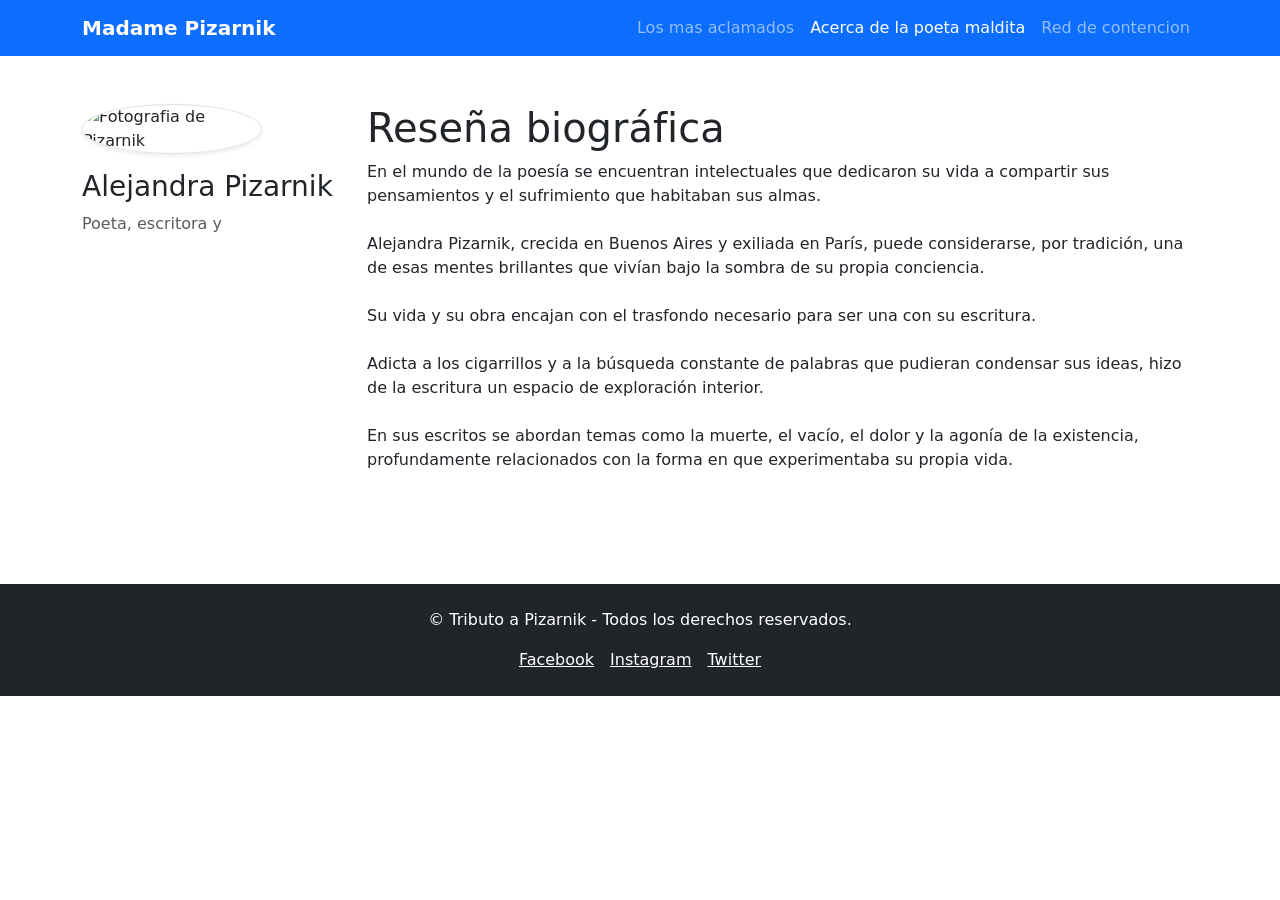
==== about.html @ 435f56a8 "fix:  corregir espacios innecesarios y mejorar accesibilidad en botones" ====
<!DOCTYPE html>
<html lang="es">
<head>
    <meta charset="UTF-8">
    <meta name="viewport" content="width=device-width, initial-scale=1.0">
    <title>Acerca de Alejandra Pizarnik</title>
    <link href="https://cdn.jsdelivr.net/npm/bootstrap@5.3.0/dist/css/bootstrap.min.css" rel="stylesheet">
    <link rel="stylesheet" href="assets/styles.css">
</head>
<body>
    <!-- Navbar (copiar de index.html) -->
    <nav class="navbar navbar-expand-md navbar-dark bg-primary sticky-top">
        <div class="container">
            <a class="navbar-brand fw-bold" href="index.html">Madame Pizarnik</a>
                   <button class="navbar-toggler" type="button" data-bs-toggle="collapse" data-bs-target="#navbarNav">
                    <span class="navbar-toggler-icon"></span>
                       </button>

                <div class="collapse navbar-collapse" id="navbarNav">
                  <ul class="navbar-nav ms-auto"> <li class="nav-item">
                    <a class="nav-link" href="index.html#articulos">Los mas aclamados</a>
                     </li>
                <li class="nav-item">
                    <a class="nav-link active" href="about.html">Acerca de la poeta maldita</a>
                </li>
               <li class="nav-item">
                    <a class="nav-link" href="contact.html">Red de contencion</a>
                </li>
            </ul>
        </div>
    </div>
</nav>
    <!-- Contenido -->
    <main class="py-5">
        <div class="container">
            <div class="row">
                <!-- Sidebar: Avatar (COMPLETAR) -->
                <aside class="col-md-3 mb-4" text-center>
                    <img src="assets/images/Pizarnik.jpg"
                    class="img-fluid rounded-circle mb-3 border shadow-sm"
                    alt="Fotografia de Pizarnik"
                    style="max-width: 180px; height: 180px; object-fit: cover;">
                    <h3>Alejandra Pizarnik</h3>
                    <p class="text-muted">Poeta, escritora y  </p>
                </aside>

                <!-- Contenido principal (COMPLETAR) -->
                <article class="col-md-9">
                    <h1>Reseña biográfica </h1>
                    <p>En el mundo de la poesía se encuentran intelectuales que dedicaron su vida a compartir sus pensamientos y el sufrimiento que habitaban sus almas.<br>
                    <br> Alejandra Pizarnik, crecida en Buenos Aires y exiliada en París, puede considerarse, por tradición, una de esas mentes brillantes que vivían bajo la sombra de su propia conciencia.<br>
                    <br> Su vida y su obra encajan con el trasfondo necesario para ser una con su escritura. <br>
                    <br> Adicta a los cigarrillos y a la búsqueda constante de palabras que pudieran condensar sus ideas, hizo de la escritura un espacio de exploración interior. <br>
                    <br> En sus escritos se abordan temas como la muerte, el vacío, el dolor y la agonía de la existencia, profundamente relacionados con la forma en que experimentaba su propia vida. <br> </p>
                    <!-- TODO: agregar más párrafos, habilidades, etc. -->
                </article>
            </div>
        </div>
    </main>

    <!-- Footer -->
   <footer class="bg-dark text-white py-4 mt-5">
        <div class="container text-center">
            <p>&copy; Tributo a Pizarnik - Todos los derechos reservados.</p>
        </div>

        <div class="d-flex justify-content-center align-items-center">
            <a href="https://www.facebook.com/alejandra.pizarnik" class="text-white mx-2" target="_blank">Facebook</a>
            <a href="https://www.instagram.com/alejandra.pizarnik" class="text-white mx-2" target="_blank">Instagram</a>
            <a href="https://twitter.com/alejandrapizarn" class="text-white mx-2" target="_blank">Twitter</a>
        </div>
    </footer>

    <script src="https://cdn.jsdelivr.net/npm/bootstrap@5.3.0/dist/js/bootstrap.bundle.min.js"></script>
</body>
</html>
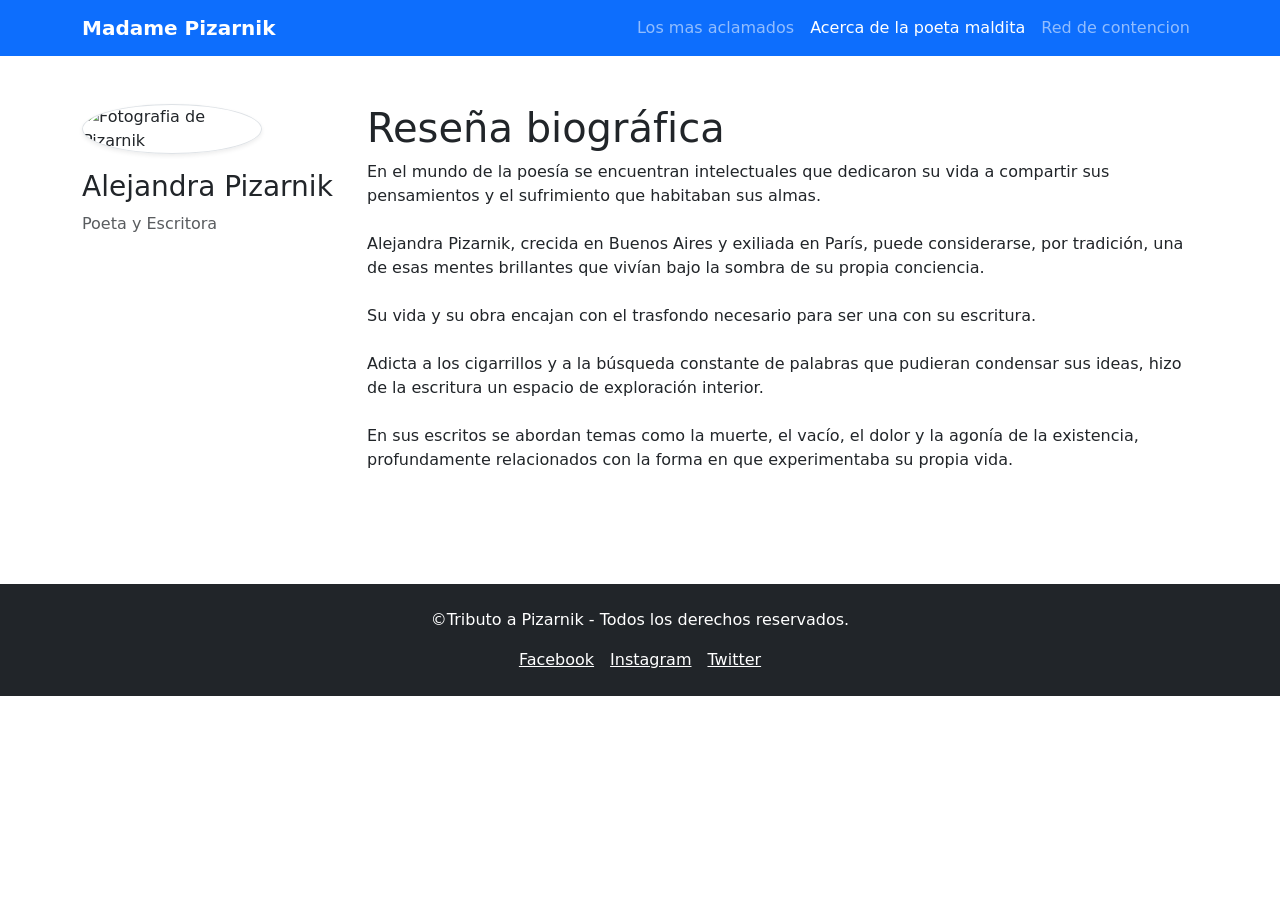
==== commit 4e2b8121: "2do fix:  corregir espacios innecesarios y mejorar accesibilidad en botones" ====
--- a/about.html
+++ b/about.html
@@ -12,7 +12,7 @@
     <nav class="navbar navbar-expand-md navbar-dark bg-primary sticky-top">
         <div class="container">
             <a class="navbar-brand fw-bold" href="index.html">Madame Pizarnik</a>
-                   <button class="navbar-toggler" type="button" data-bs-toggle="collapse" data-bs-target="#navbarNav">
+                   <button class="navbar-toggler" type="button" data-bs-toggle="collapse" data-bs-target="#navbarNav" aria-label="Abrir menu">
                     <span class="navbar-toggler-icon"></span>
                        </button>
 
@@ -41,17 +41,17 @@
                     alt="Fotografia de Pizarnik"
                     style="max-width: 180px; height: 180px; object-fit: cover;">
                     <h3>Alejandra Pizarnik</h3>
-                    <p class="text-muted">Poeta, escritora y  </p>
+                    <p class="text-muted">Poeta y Escritora</p>
                 </aside>
 
                 <!-- Contenido principal (COMPLETAR) -->
                 <article class="col-md-9">
-                    <h1>Reseña biográfica </h1>
+                    <h1>Reseña biográfica</h1>
                     <p>En el mundo de la poesía se encuentran intelectuales que dedicaron su vida a compartir sus pensamientos y el sufrimiento que habitaban sus almas.<br>
-                    <br> Alejandra Pizarnik, crecida en Buenos Aires y exiliada en París, puede considerarse, por tradición, una de esas mentes brillantes que vivían bajo la sombra de su propia conciencia.<br>
-                    <br> Su vida y su obra encajan con el trasfondo necesario para ser una con su escritura. <br>
-                    <br> Adicta a los cigarrillos y a la búsqueda constante de palabras que pudieran condensar sus ideas, hizo de la escritura un espacio de exploración interior. <br>
-                    <br> En sus escritos se abordan temas como la muerte, el vacío, el dolor y la agonía de la existencia, profundamente relacionados con la forma en que experimentaba su propia vida. <br> </p>
+                    <br>Alejandra Pizarnik, crecida en Buenos Aires y exiliada en París, puede considerarse, por tradición, una de esas mentes brillantes que vivían bajo la sombra de su propia conciencia.<br>
+                    <br>Su vida y su obra encajan con el trasfondo necesario para ser una con su escritura.<br>
+                    <br>Adicta a los cigarrillos y a la búsqueda constante de palabras que pudieran condensar sus ideas, hizo de la escritura un espacio de exploración interior.<br>
+                    <br>En sus escritos se abordan temas como la muerte, el vacío, el dolor y la agonía de la existencia, profundamente relacionados con la forma en que experimentaba su propia vida.<br></p>
                     <!-- TODO: agregar más párrafos, habilidades, etc. -->
                 </article>
             </div>
@@ -61,7 +61,7 @@
     <!-- Footer -->
    <footer class="bg-dark text-white py-4 mt-5">
         <div class="container text-center">
-            <p>&copy; Tributo a Pizarnik - Todos los derechos reservados.</p>
+            <p>&copy;Tributo a Pizarnik - Todos los derechos reservados.</p>
         </div>
 
         <div class="d-flex justify-content-center align-items-center">
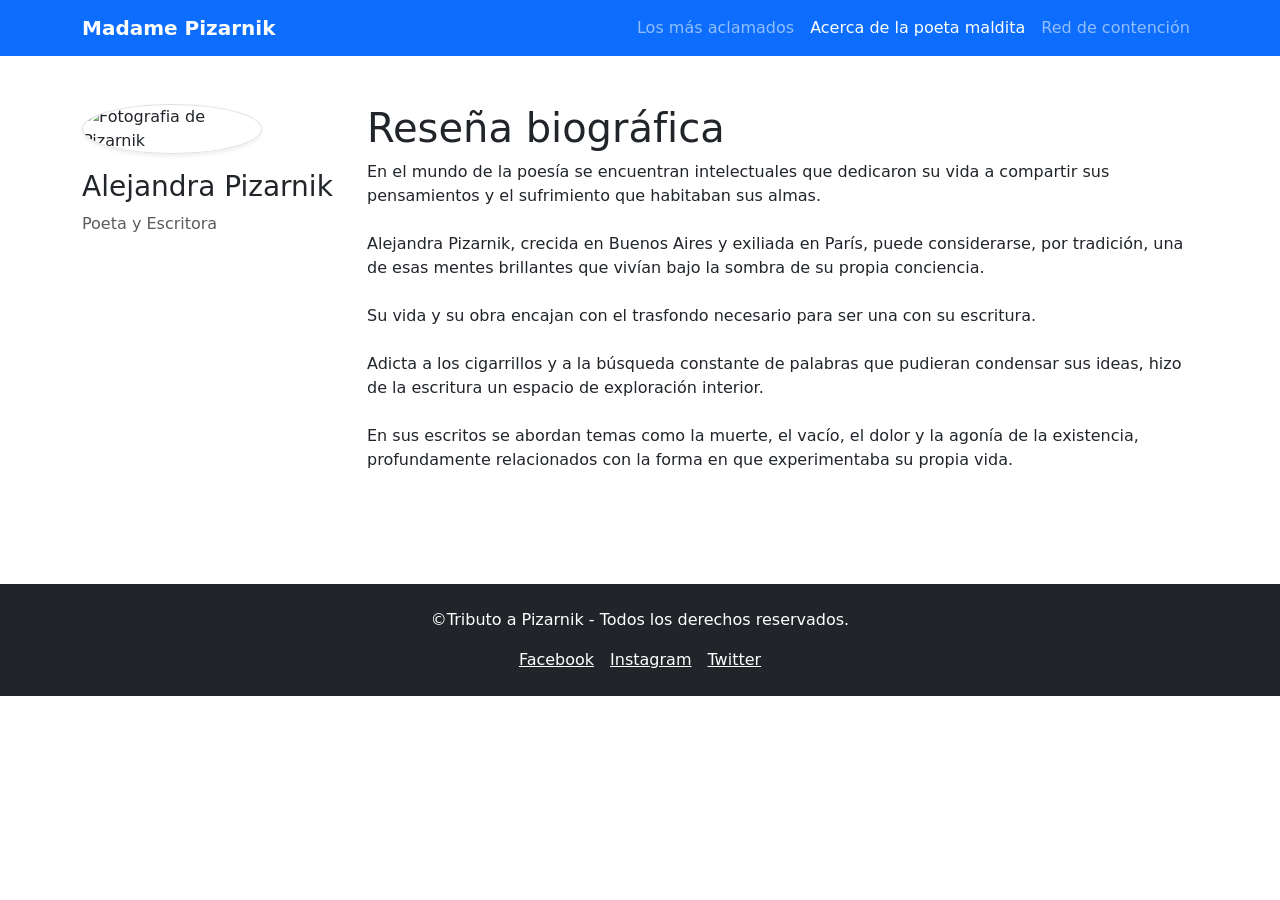
==== commit e0860b4a: "3ro fix:  corregir espacios innecesarios y mejorar accesibilidad en botones" ====
--- a/about.html
+++ b/about.html
@@ -14,17 +14,19 @@
             <a class="navbar-brand fw-bold" href="index.html">Madame Pizarnik</a>
                    <button class="navbar-toggler" type="button" data-bs-toggle="collapse" data-bs-target="#navbarNav" aria-label="Abrir menu">
                     <span class="navbar-toggler-icon"></span>
-                       </button>
+                    <span class="visually-hidden">Abrir menú</span>
+                    </button>
 
                 <div class="collapse navbar-collapse" id="navbarNav">
-                  <ul class="navbar-nav ms-auto"> <li class="nav-item">
-                    <a class="nav-link" href="index.html#articulos">Los mas aclamados</a>
+                  <ul class="navbar-nav ms-auto">
+                    <li class="nav-item">
+                    <a class="nav-link" href="index.html#articulos">Los más aclamados</a>
                      </li>
                 <li class="nav-item">
                     <a class="nav-link active" href="about.html">Acerca de la poeta maldita</a>
                 </li>
                <li class="nav-item">
-                    <a class="nav-link" href="contact.html">Red de contencion</a>
+                    <a class="nav-link" href="contact.html">Red de contención</a>
                 </li>
             </ul>
         </div>
